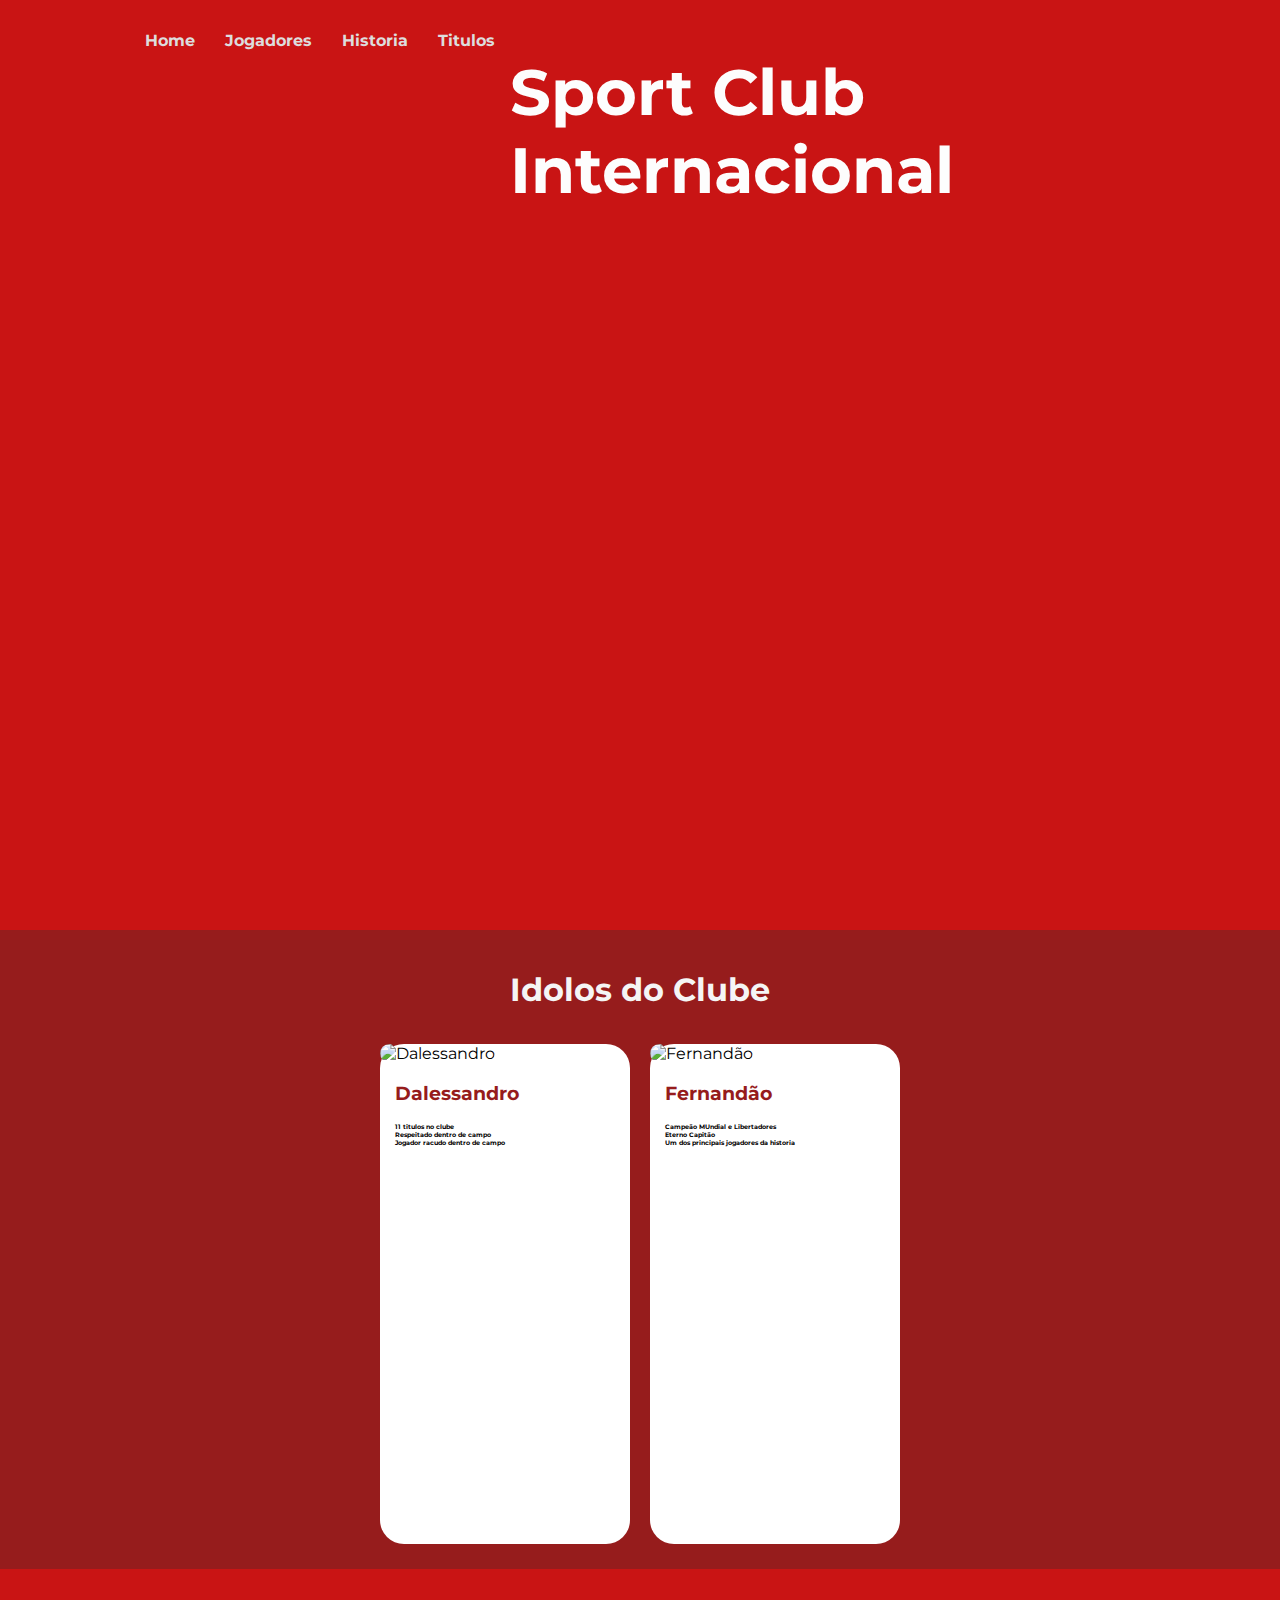
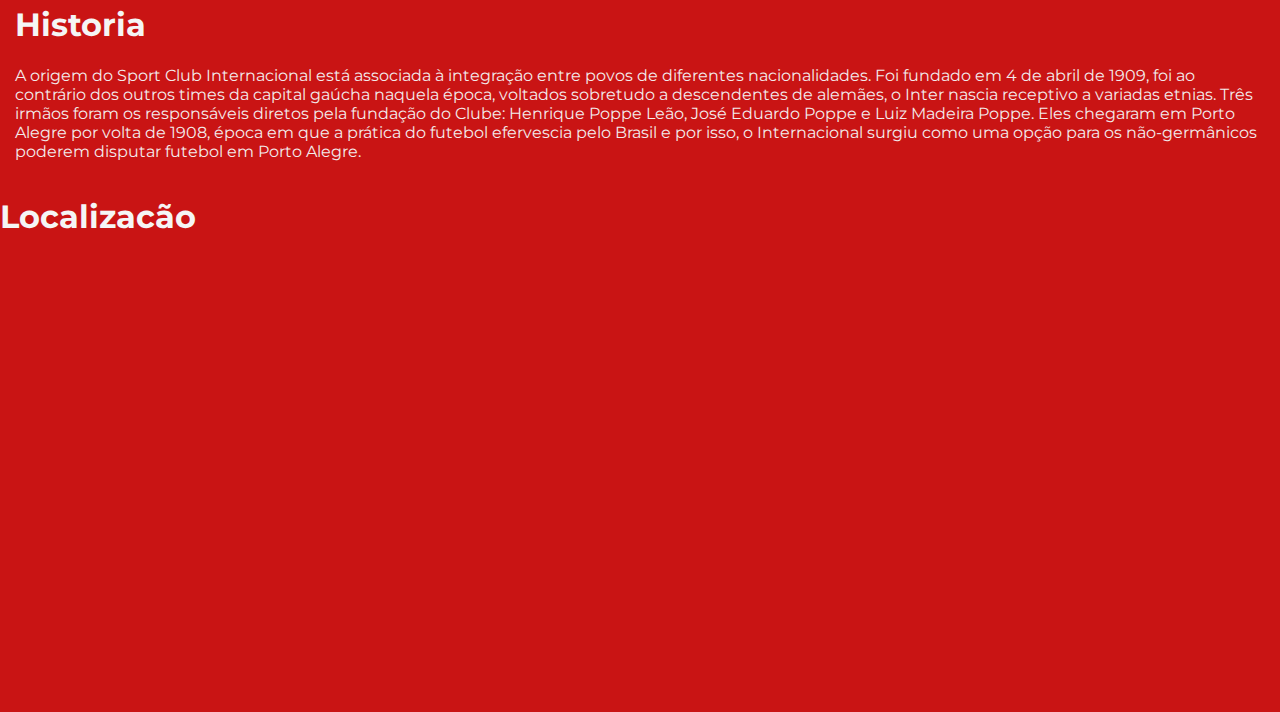
==== site.html @ a6b1be30 "Add files via upload" ====
<!DOCTYPE html>
<html lang="pt-br">
<head>
    <meta charset="UTF-8">
    <meta http-equiv="X-UA-Compatible" content="IE=edge">
    <meta name="viewport" content="width=device-width, initial-scale=1.0">
    <script src="https://unpkg.com/feather-icons"></script>
    <title>Agende suas Viagens!!</title>
    <link rel="stylesheet" href="style.css">
</head>
<body>
    <header>
        <nav>
            <ul>
                <li><a href="#home">Home</a></li>
                <li><a href="#jogadores">Jogadores</a></li>
                <li><a href="#historia">Historia</a></li>
                <li><a href="#Titulos">Titulos</a></li>
            </ul>
            <h2>Sport Club Internacional</h2>
        </nav>
        <div id="home" class="header-content">
        </div>
    </header>
    <section id="jogadores" class="pacotes">
            <h1 class="pacotes-title">Idolos do Clube</h1>
        <div class="pacotes-cards">
            <div class="card">
                <div>   
                </div>
                <img class="card-image" src="https://s2.glbimg.com/gX9X0jwKpJ58wIlJSoapnwOT0a4=/0x0:3819x2546/1008x0/smart/filters:strip_icc()/i.s3.glbimg.com/v1/AUTH_bc8228b6673f488aa253bbcb03c80ec5/internal_photos/bs/2020/r/G/HAb4JRTSyBB0o4ZNgvoQ/50130826171-471599010f-o.jpg" alt="Dalessandro">
                <div class="card-content">
                    <h3>Dalessandro</h3>
                    <ul>
                        <li> <i data-feather="circle"></i>11 titulos no clube</li>
                        <li> <i data-feather="circle"></i>Respeitado dentro de campo</li>
                        <li> <i data-feather="circle"></i>Jogador racudo dentro de campo</li>
                    </ul>
                </div>
            </div>
            <div class="card">
                <div>
                </div>
                <img class="card-image" src="https://pbs.twimg.com/media/EpdPwGzWMAANjQ-.jpg" alt="Fernandão">
                <div class="card-content">
                    <h3>Fernandão</h3>
                    <ul>
                        <li> <i data-feather="circle"></i>Campeão MUndial e Libertadores</li>
                        <li> <i data-feather="circle"></i>Eterno Capitão</li>
                        <li> <i data-feather="circle"></i>Um dos principais jogadores da historia</li>
                    </ul>
                </div>
            </div>
                    </ul>
                </div>
            </div>
        </div>
    </section>
    <section id="historia" class="servicos">
        <h1 class="Historia-title">Historia</h1>
                    <p1> A origem do Sport Club Internacional está associada à integração entre povos de diferentes nacionalidades. Foi fundado em 4 de abril de 1909, foi
                     ao contrário dos outros times da capital gaúcha naquela época, voltados sobretudo a descendentes de alemães, 
                     o Inter nascia receptivo a variadas etnias. Três irmãos foram os responsáveis diretos pela fundação do Clube: Henrique Poppe Leão, José Eduardo Poppe e Luiz Madeira Poppe.
                     Eles chegaram em Porto Alegre por volta de 1908, época em que a prática do futebol efervescia pelo Brasil e por isso,
                     o Internacional surgiu como uma opção para os não-germânicos poderem disputar futebol em Porto Alegre.</p1>
                </div>
            </div>
        </div>
    </section>
        </div>
        <h1>Localizacão</h1>
        <div id="map">
            <iframe src="https://goo.gl/maps/jqiePpXqrFXeJQyL6" width="600" height="450" style="border:0;" allowfullscreen="" loading="lazy" referrerpolicy="no-referrer-when-downgrade"></iframe>

        </div>
    </section>

    <script>
         feather.replace()
    </script>
</body>
</html>
---- style.css ----
@import url('https://fonts.googleapis.com/css2?family=Montserrat&display=swap');

* {
    box-sizing: border-box;
}

body {
    margin: 0;
    font-family: 'Montserrat', sans-serif;
    background-color: #c91414;
}

ul {

    list-style: none;
    font-weight: bold;
}

a{
    text-decoration: none ;
    color: #dddddd;

}


p{
    color: #961c1c;
}

p1{
    color: #f3ebeb;
}


h1  {
    color: #f5f5f5;
    font-size: 2rem;
}

h3{
    color: #961c1c;
}

h4{
    color: #961c1c;
}



header{
    background:no-repeat center/cover url('assets/inter.png');
    height: calc(120vh - 150px);
}

h2{
    font-size: 4rem;
    color: #fdfdfd;
    font-weight:auto;
    
    
}

header nav {
    display: flex;
    justify-content: space-between;
    margin: auto 90px;
}

header nav p {
    font-weight: bold;
}

header nav ul{
    display: flex;
}

header nav ul li{
    margin: 15px;

}

.header-content{
    max-width: 400px;
    margin: 150px auto;
    text-align: center;
}

.header-content h1{
    margin-bottom: 10px;
    font-size: 4rem;
}

.pacotes {
    background: #961c1c;
    padding: 15px;
}

.pacotes .pacotes-cards {
    display: flex;
    margin: auto;
    max-width: 950px;
    flex-wrap: wrap;
    justify-content: center;
}

.pacotes .pacotes-title {
    width: 100%;
    text-align: center;
    margin: 25px 0;
}

.pacotes .card {
    width: 250px;
    height: 500px;
    background: white;
    border-radius: 24px;
    margin: 10px;
    position: relative;
}

.pacotes .card-image {
    width: 250px;
    height: 225px;
    border-radius: 24px;
    object-fit: cover;
}

.pacotes .card-content {
    padding: 0 15px;
}

.pacotes .card-content ul {
    display: flex;
    flex-direction: column;
    padding: 0;
}

.pacotes .card-content ul li{
    font-size: 0.4rem;
    display: flex;
    align-items: center;
    margin: rgb(177, 168, 168);
    font-weight: bold;
}

.pacotes .card-content li svg {
    width: 20px;
    height: 20px;
    margin-right: 10px;
}





.pacotes .card .card-tag p{
    margin: 0;
    font-size: 0.8rem;
    color: #ece1dc;
    font-weight: bold;
}

.servicos{
    padding: 15px;
    color:#961c1c;
}

.servicos .servicos-title{
    text-align: center;
    margin: 35px 0;
}

.servicos .servicos-cards{
    margin-top: 25px;
    display: flex;
    max-width: 950px;
    justify-content: center;
    margin: auto;
    flex-wrap: wrap;
}

.servicos .card{
    width: 250px;
    display: flex;
    flex-direction: column;
    justify-content: center;
    align-items: center;
    margin: 0 20px;
}

.servicos .card svg{
    width: 60px;
    height: 60px;
    margin: 50px;
    transition: all 1s;
}


.contato {
    padding: 60px;
    background: #e1e8f7;
    position: relative;
    text-align: right;
}

.contato .contato-card {
    width: 350px;
    height: 300px;
    background: rgb(255, 255, 255);
    position: absolute;
    z-index: 99;
    border-radius: 8px;
    top: calc(50% - 150px);
    left: calc(20% - 175px);
    text-align: center;
    display: flex;
    flex-direction: column;
    justify-content: center;
}

.contato .contato-card li {
    padding-left: 50px;
    text-align: left;
}

.contato .contato-card li{
    font-size: .8rem;
    font-weight: bold;
    color: gray;
    display: flex;
    align-items: center;
}
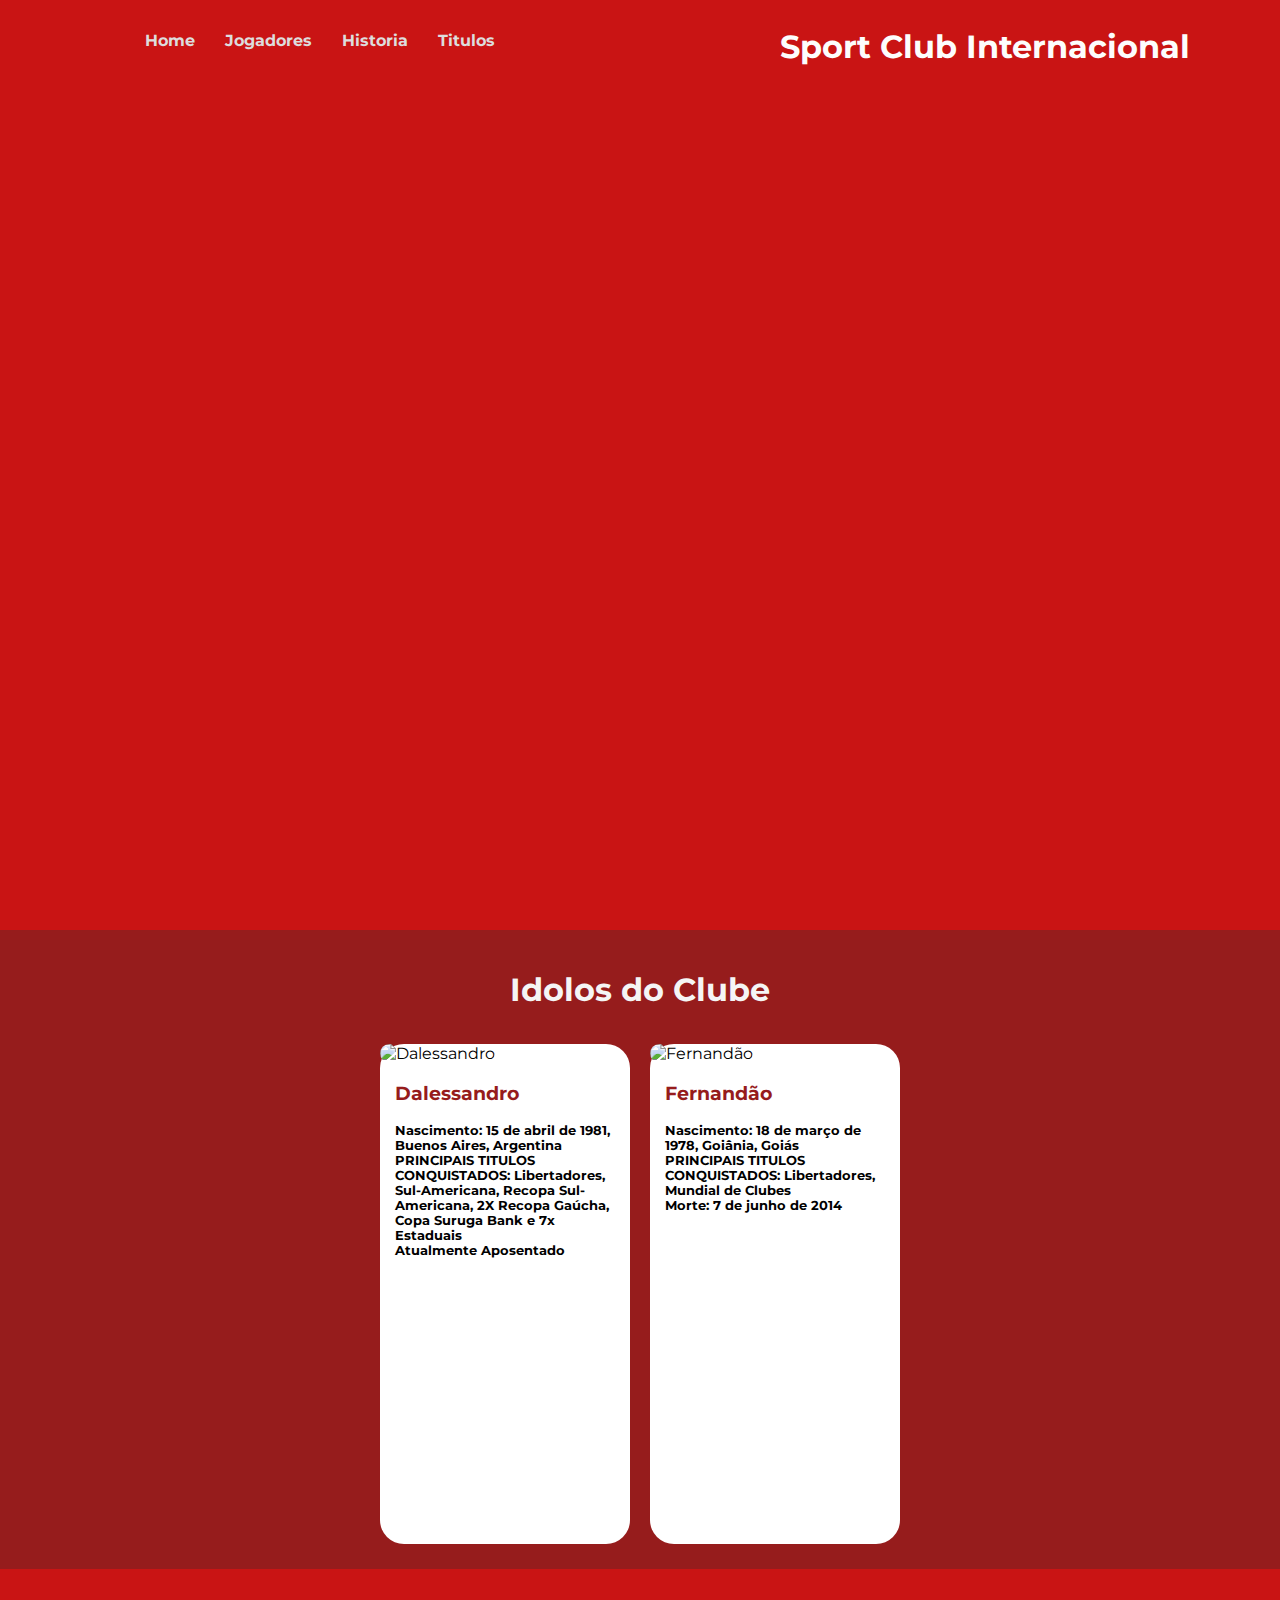
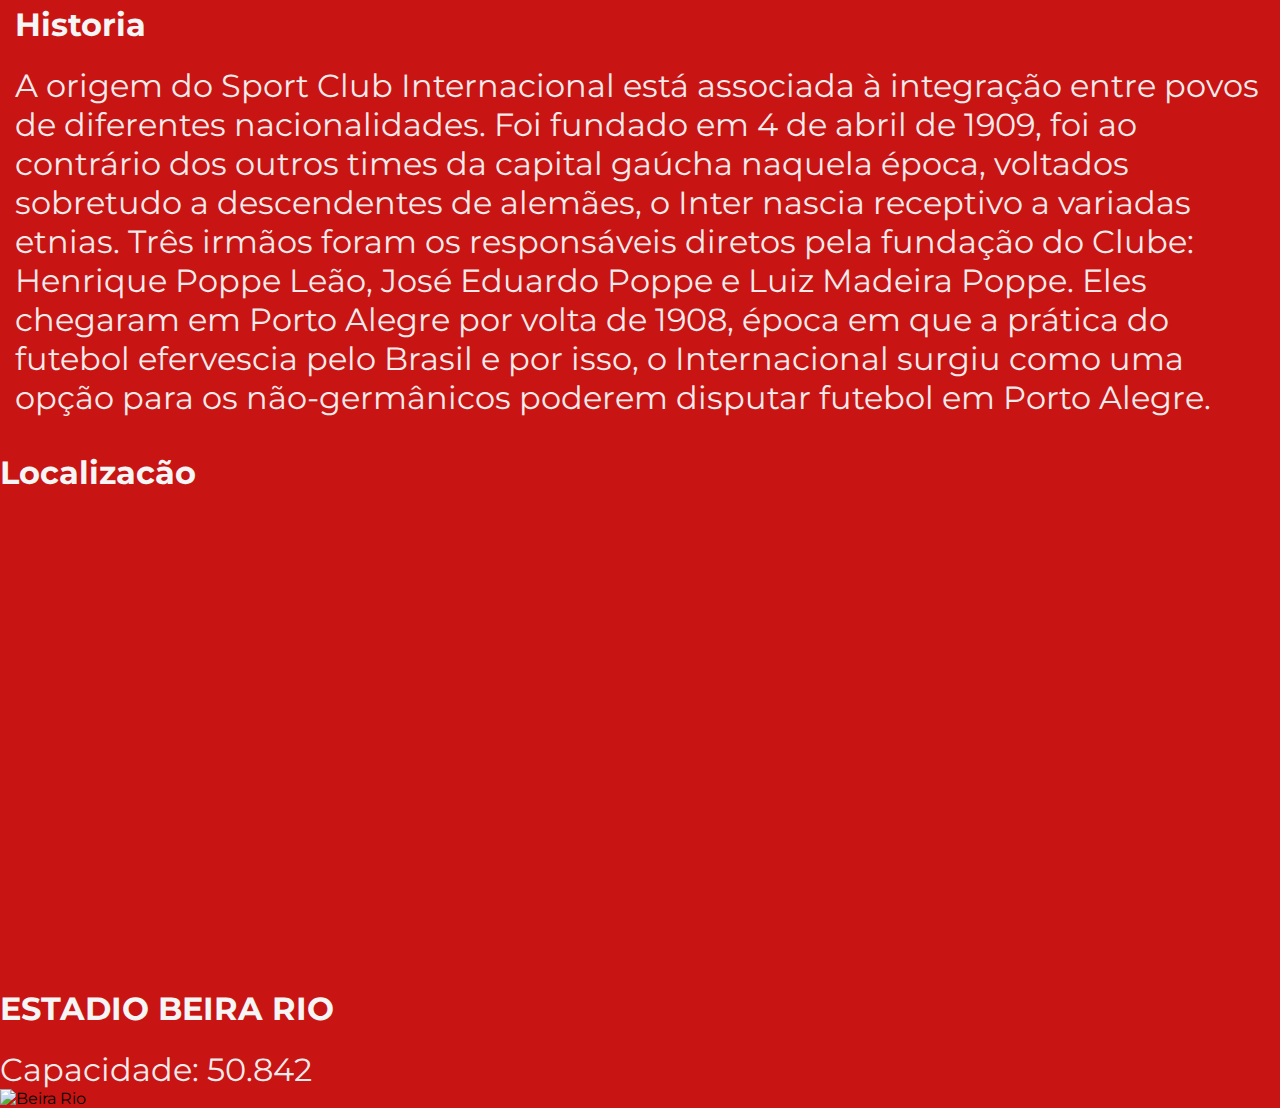
==== commit 6e0b9cac: "Add files via upload" ====
--- a/site.html
+++ b/site.html
@@ -5,7 +5,7 @@
     <meta http-equiv="X-UA-Compatible" content="IE=edge">
     <meta name="viewport" content="width=device-width, initial-scale=1.0">
     <script src="https://unpkg.com/feather-icons"></script>
-    <title>Agende suas Viagens!!</title>
+    <title>Sport Club Internacional</title>
     <link rel="stylesheet" href="style.css">
 </head>
 <body>
@@ -22,9 +22,9 @@
         <div id="home" class="header-content">
         </div>
     </header>
-    <section id="jogadores" class="pacotes">
-            <h1 class="pacotes-title">Idolos do Clube</h1>
-        <div class="pacotes-cards">
+    <section id="jogadores" class="jogadores">
+            <h1 class="jogadores-title">Idolos do Clube</h1>
+        <div class="jogadores-cards">
             <div class="card">
                 <div>   
                 </div>
@@ -32,9 +32,9 @@
                 <div class="card-content">
                     <h3>Dalessandro</h3>
                     <ul>
-                        <li> <i data-feather="circle"></i>11 titulos no clube</li>
-                        <li> <i data-feather="circle"></i>Respeitado dentro de campo</li>
-                        <li> <i data-feather="circle"></i>Jogador racudo dentro de campo</li>
+                        <li></i>Nascimento: 15 de abril de 1981, Buenos Aires, Argentina</li>
+                        <li></i> PRINCIPAIS TITULOS CONQUISTADOS: Libertadores, Sul-Americana, Recopa Sul-Americana, 2X Recopa Gaúcha, Copa Suruga Bank e 7x Estaduais</li>
+                        <li></i>Atualmente Aposentado</li>
                     </ul>
                 </div>
             </div>
@@ -45,9 +45,9 @@
                 <div class="card-content">
                     <h3>Fernandão</h3>
                     <ul>
-                        <li> <i data-feather="circle"></i>Campeão MUndial e Libertadores</li>
-                        <li> <i data-feather="circle"></i>Eterno Capitão</li>
-                        <li> <i data-feather="circle"></i>Um dos principais jogadores da historia</li>
+                        <li></i>Nascimento: 18 de março de 1978, Goiânia, Goiás</li>
+                        <li></i>PRINCIPAIS TITULOS CONQUISTADOS: Libertadores, Mundial de Clubes</li>
+                        <li></i>Morte: 7 de junho de 2014</li>
                     </ul>
                 </div>
             </div>
@@ -56,7 +56,7 @@
             </div>
         </div>
     </section>
-    <section id="historia" class="servicos">
+    <section id="historia" class="historia">
         <h1 class="Historia-title">Historia</h1>
                     <p1> A origem do Sport Club Internacional está associada à integração entre povos de diferentes nacionalidades. Foi fundado em 4 de abril de 1909, foi
                      ao contrário dos outros times da capital gaúcha naquela época, voltados sobretudo a descendentes de alemães, 
@@ -70,12 +70,13 @@
         </div>
         <h1>Localizacão</h1>
         <div id="map">
-            <iframe src="https://goo.gl/maps/jqiePpXqrFXeJQyL6" width="600" height="450" style="border:0;" allowfullscreen="" loading="lazy" referrerpolicy="no-referrer-when-downgrade"></iframe>
-
+            <iframe src="https://www.google.com/maps/embed?pb=!1m18!1m12!1m3!1d3453.003123934737!2d-51.23804868436021!3d-30.06544493921524!2m3!1f0!2f0!3f0!3m2!1i1024!2i768!4f13.1!3m3!1m2!1s0x9519789308dc5dbb%3A0x4140aceb991dc95!2sEst%C3%A1dio%20Beira-Rio!5e0!3m2!1spt-BR!2sbr!4v1680100507664!5m2!1spt-BR!2sbr" width="600" height="450" style="border:0;" allowfullscreen="" loading="lazy" referrerpolicy="no-referrer-when-downgrade"></iframe>
         </div>
     </section>
-
-    <script>
+    <h1>ESTADIO BEIRA RIO</h1>
+    <p1>Capacidade: 50.842</p1>
+    <img class="card-image" src="https://www.estadios.net/wp-content/uploads/2019/02/estadio-beira-rio-inicial.jpg" alt="Beira Rio">
+   <script>
          feather.replace()
     </script>
 </body>
--- a/style.css
+++ b/style.css
@@ -28,8 +28,12 @@
 }
 
 p1{
+    text-align: left;
     color: #f3ebeb;
+    font-size: 2rem;
+    display: flex;
 }
+
 
 
 h1  {
@@ -53,10 +57,10 @@
 }
 
 h2{
-    font-size: 4rem;
+    font-size: 2rem;
+    text-align: left;
     color: #fdfdfd;
     font-weight:auto;
-    
     
 }
 
@@ -76,7 +80,6 @@
 
 header nav ul li{
     margin: 15px;
-
 }
 
 .header-content{
@@ -90,12 +93,12 @@
     font-size: 4rem;
 }
 
-.pacotes {
+.jogadores {
     background: #961c1c;
     padding: 15px;
 }
 
-.pacotes .pacotes-cards {
+.jogadores .jogadores-cards {
     display: flex;
     margin: auto;
     max-width: 950px;
@@ -103,13 +106,13 @@
     justify-content: center;
 }
 
-.pacotes .pacotes-title {
+.jogadores .jogadores-title {
     width: 100%;
     text-align: center;
     margin: 25px 0;
 }
 
-.pacotes .card {
+.jogadores .card {
     width: 250px;
     height: 500px;
     background: white;
@@ -118,59 +121,55 @@
     position: relative;
 }
 
-.pacotes .card-image {
+.jogadores .card-image {
     width: 250px;
     height: 225px;
     border-radius: 24px;
     object-fit: cover;
 }
 
-.pacotes .card-content {
+.jogadores .card-content {
     padding: 0 15px;
 }
 
-.pacotes .card-content ul {
+.jogadores .card-content ul {
     display: flex;
     flex-direction: column;
     padding: 0;
 }
 
-.pacotes .card-content ul li{
-    font-size: 0.4rem;
+.jogadores .card-content ul li{
+    font-size: 0.8rem;
     display: flex;
-    align-items: center;
-    margin: rgb(177, 168, 168);
+    margin: rgb(218, 62, 62);
     font-weight: bold;
 }
 
-.pacotes .card-content li svg {
+.jogadores .card-content li svg {
     width: 20px;
     height: 20px;
     margin-right: 10px;
 }
 
 
-
-
-
-.pacotes .card .card-tag p{
+.jogadores .card .card-tag p{
     margin: 0;
     font-size: 0.8rem;
     color: #ece1dc;
     font-weight: bold;
 }
 
-.servicos{
+.historia{
     padding: 15px;
     color:#961c1c;
 }
 
-.servicos .servicos-title{
+.historia .historia-title{
     text-align: center;
     margin: 35px 0;
 }
 
-.servicos .servicos-cards{
+.historia .historia-cards{
     margin-top: 25px;
     display: flex;
     max-width: 950px;
@@ -179,7 +178,7 @@
     flex-wrap: wrap;
 }
 
-.servicos .card{
+.historia .card{
     width: 250px;
     display: flex;
     flex-direction: column;
@@ -188,7 +187,7 @@
     margin: 0 20px;
 }
 
-.servicos .card svg{
+.historia .card svg{
     width: 60px;
     height: 60px;
     margin: 50px;
@@ -196,37 +195,3 @@
 }
 
 
-.contato {
-    padding: 60px;
-    background: #e1e8f7;
-    position: relative;
-    text-align: right;
-}
-
-.contato .contato-card {
-    width: 350px;
-    height: 300px;
-    background: rgb(255, 255, 255);
-    position: absolute;
-    z-index: 99;
-    border-radius: 8px;
-    top: calc(50% - 150px);
-    left: calc(20% - 175px);
-    text-align: center;
-    display: flex;
-    flex-direction: column;
-    justify-content: center;
-}
-
-.contato .contato-card li {
-    padding-left: 50px;
-    text-align: left;
-}
-
-.contato .contato-card li{
-    font-size: .8rem;
-    font-weight: bold;
-    color: gray;
-    display: flex;
-    align-items: center;
-}